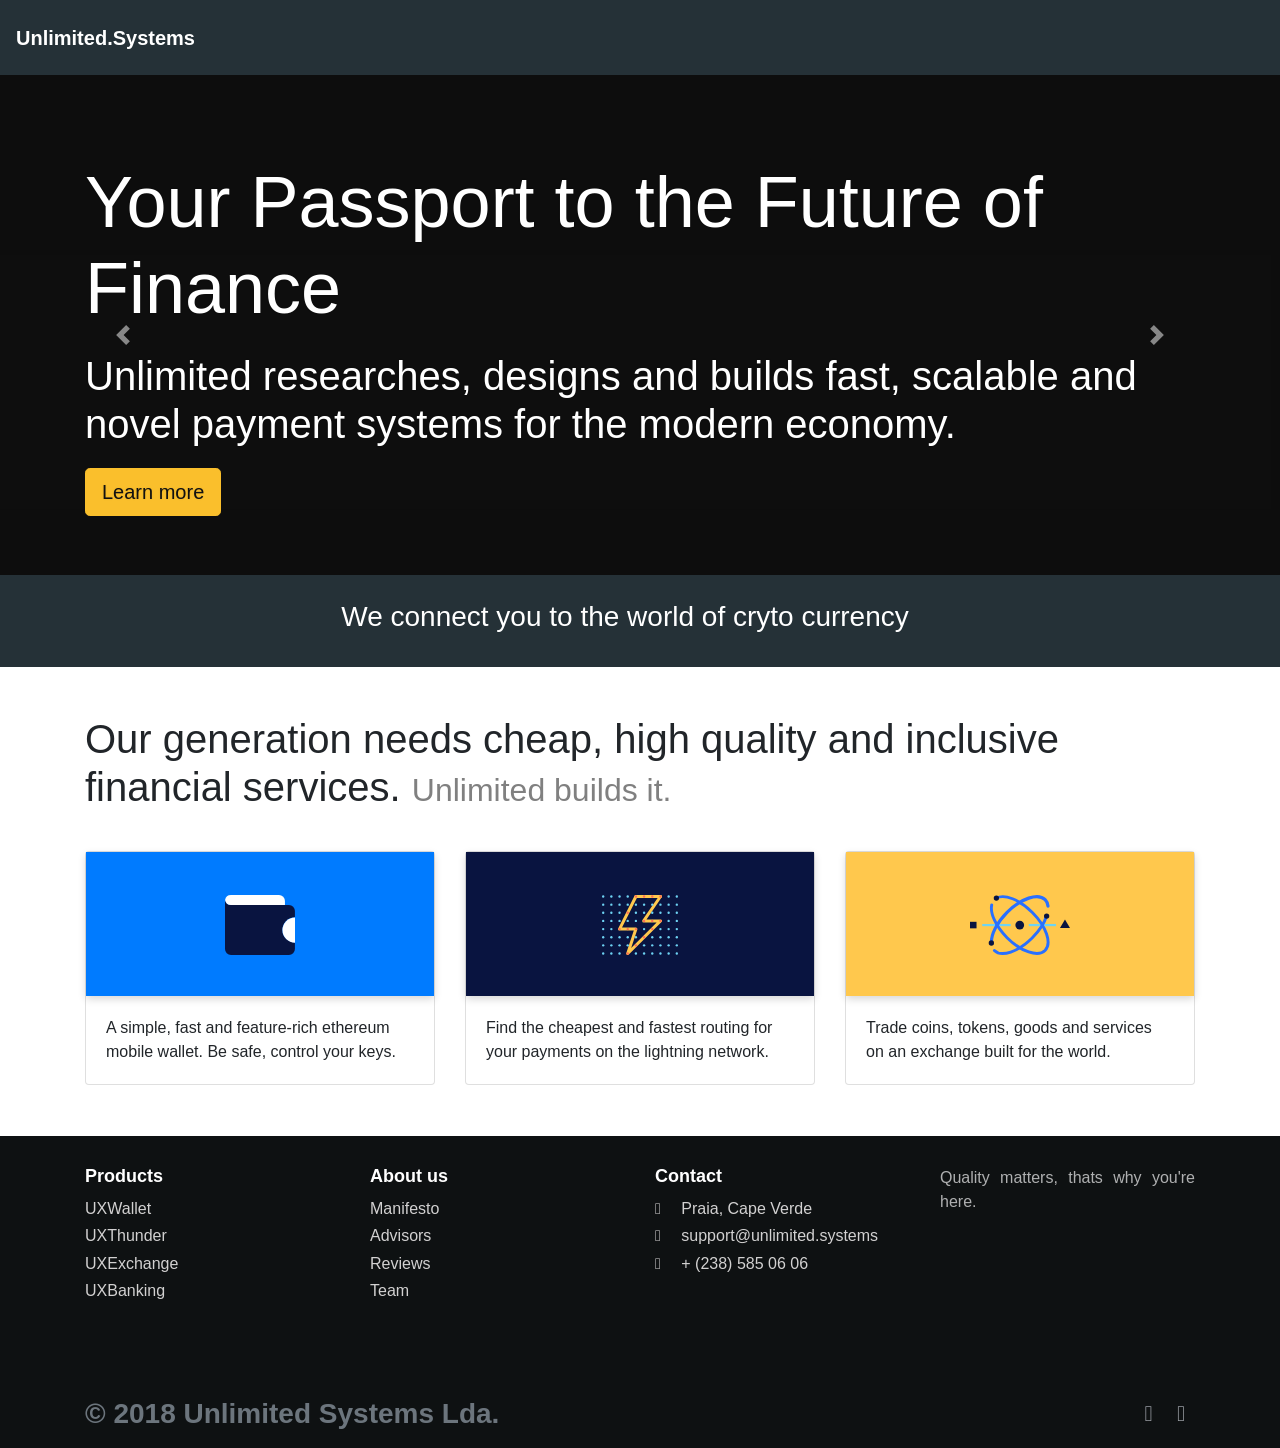
==== index.html @ aec0d7ea "ok" ====
<!doctype html>
<html lang="en">
<head>
    <title>Unlimited Systems</title>
    <meta charset="utf-8" />
    <meta name="viewport" content="width=device-width, initial-scale=1, shrink-to-fit=no" />
    <meta name="description" content="" />
    <meta name="author" content="" />
    <link rel="icon" href="favicon.ico" />
    <link href="dist/css/bootstrap.min.css" rel="stylesheet" />
    <link href="sticky-footer-navbar.css" rel="stylesheet" />
    <link href="assets/css/fontawesome-all.min.css" rel="stylesheet" />
    <link rel="stylesheet" href="assets/css/Footer-with-logo.css">
    <link rel="stylesheet" href="assets/css/app.css">
</head>

<body>
    <header>
        <!-- Fixed navbar -->
        <nav class="navbar navbar-expand-md navbar-dark bg-st-dark">
            <a class="navbar-brand unlimited-text-logo" href="#">
                Unlimited<span class="unlimited-text-logo-sep">.</span>Systems
            </a>
            <button class="navbar-toggler" type="button" data-toggle="collapse" data-target="#navbarCollapse" aria-controls="navbarCollapse" aria-expanded="false" aria-label="Toggle navigation">
                <span class="navbar-toggler-icon"></span>
            </button>
            <div class="collapse navbar-collapse" id="navbarCollapse">
                <ul class="navbar-nav mr-auto">
                    
                </ul>
            </div>
        </nav>
    </header>

    <!-- Begin page content -->
    <main role="main" class="">
        <!-- Main jumbotron for a primary marketing message or call to action -->
        <div class="jumbotron">
            <video autoplay loop muted>
                <source src="videos/eth-network.mp4" type="video/mp4" />
            </video>
            <div style="position: absolute;background: #2226;left: 0;bottom: 0;padding: 0 50px;width: 100%;height: 100%;"></div>
            <!-- <div class="container">
                <h1 class="display-3">Your Passport to the Future of Finance</h1>
                <h1 class="mt-5 jumbotron-subtitle">
                    Unlimited researches, designs and builds 
                    fast, scalable and novel payment systems for the modern economy.
                </h1><p><a class="btn btn-primary btn-lg" href="index.html#" role="button">Learn more</a></p>
            </div> -->
            <div id="carouselExampleControls" class="carousel slide" data-ride="carousel">
                <div class="carousel-inner">
                  <div class="carousel-item active">
                    <div class="container">
                        <h1 class="display-3">Your Passport to the Future of Finance</h1>
                        <h1 class="mt-5 jumbotron-subtitle">
                            Unlimited researches, designs and builds 
                            fast, scalable and novel payment systems for the modern economy.
                        </h1><p><a class="btn btn-primary btn-lg" href="index.html#" role="button">Learn more</a></p>
                    </div>
                  </div>
                  <div class="carousel-item">
                    teste
                  </div>
                  <div class="carousel-item">
                    teste2
                  </div>
                </div>
                <a class="carousel-control-prev" href="#carouselExampleControls" role="button" data-slide="prev">
                  <span class="carousel-control-prev-icon" aria-hidden="true"></span>
                  <span class="sr-only">Previous</span>
                </a>
                <a class="carousel-control-next" href="#carouselExampleControls" role="button" data-slide="next">
                  <span class="carousel-control-next-icon" aria-hidden="true"></span>
                  <span class="sr-only">Next</span>
                </a>
            </div>
            
        </div>
        <!-- market -->
        <div class="row justify-content-md-center" style="background: rgb(37, 49, 55) none repeat scroll 0% 0%; margin-top: -30px">
            <div class="col-md-auto">
                <h3 style="color: white;padding: 25px 0;">We connect you to the world of cryto currency</h3>
            </div>
            <div class="col-md-auto">
                <script type="text/javascript">
                    baseUrl = "https://widgets.cryptocompare.com/";
                    var scripts = document.getElementsByTagName("script");
                    var embedder = scripts[ scripts.length - 1 ];
                    var cccTheme = {"General":{"background":"#253137","priceText":"#ebeef0"},"Menu":{"triggerBackground":"#465a65"}};
                    (function (){
                    var appName = encodeURIComponent(window.location.hostname);
                    if(appName==""){appName="local";}
                    var s = document.createElement("script");
                    s.type = "text/javascript";
                    s.async = true;
                    var theUrl = baseUrl+'serve/v2/coin/header?fsyms=BTC,ETH,DCR,WAVES&tsyms=USD,EUR,CNY,GBP';
                    s.src = theUrl + ( theUrl.indexOf("?") >= 0 ? "&" : "?") + "app=" + appName;
                    embedder.parentNode.appendChild(s);
                    })();
                </script>  
            </div>
        </div>

        <!-- content -->
        <div class="container">
            <div class="row">
                <div class="col-md-12">
                    <!-- first version of motto -->
                    <!-- <h1 class="mt-5">Unlimited is a fintech startup that harnesses the power of immutable ledgers, blockchains and open source to build next generation
                        financial services that are cheap, fast and inclusive.
                    </h1> -->
                    <h1 class="mt-5 unlimited-moto">
                        Our generation needs cheap, high quality and inclusive financial services.
                        <small class="subtitle-small">Unlimited builds it.</small>
                    </h1>
                </div>

                <div class="col-md-4">
                    <div class="card">
                        <div class="product-img product-eth-wallet">
<!--                             <span class="product-title" style="color: #fff;padding-left: 20px;padding-bottom: 10px;"><strong>D.WALLET</strong></span><br>                            
 -->                        </div>
                        <div class="card-body">
                            <p class="card-text">
                                A simple, fast and feature-rich ethereum mobile wallet.
                                Be safe, control your keys.
                            </p>
                        </div>
                    </div>
                </div>

                <div class="col-md-4">
                    <div class="card">
                        <div class="product-img product-lightning"></div>
                        <div class="card-body">
                            <p class="card-text">
                                Find the cheapest and fastest routing for your payments
                                on the lightning network.
                            </p>
                        </div>
                    </div>
                </div>

                <div class="col-md-4">
                    <div class="card">
                        <div class="product-img product-exchange"></div>
                        <div class="card-body">
                            <p class="card-text">
                                Trade coins, tokens, goods and services on an exchange
                                built for the world.
                            </p>
                        </div>
                    </div>
                </div>

                <div class="col-md-12">
                    <!-- first version of motto -->
                    <!-- <h1 class="mt-5">Unlimited is a fintech startup that harnesses the power of immutable ledgers, blockchains and open source to build next generation
                        financial services that are cheap, fast and inclusive.
                    </h1> -->
                   <!--  <h1 class="mt-5 unlimited-moto">
                        Our solutions are not tied to any form of centralized power or profit seeking organization.
                        <small class="subtitle-small">Unlimited is an 
                            <a target="__blank" href="https://github.com/UnlimitedSystems">open company</a>.
                        </small>
                    </h1> -->
                </div>
            </div>
        </div>
    </main>

    <footer id="myFooter">
        <div class="container">
            <div class="row">
                <div class="col-sm-3">
                    <h5>Products</h5>
                    <ul>
                        <li><a href="#">UXWallet</a></li>
                        <li><a href="#">UXThunder</a></li>
                        <li><a href="#">UXExchange</a></li>
                        <li><a href="#">UXBanking</a></li>
                    </ul>
                </div>
                <div class="col-sm-3">
                    <h5>About us</h5>
                    <ul>
                        <li><a href="#">Manifesto</a></li>
                        <li><a href="#">Advisors</a></li>
                        <li><a href="#">Reviews</a></li>
                        <li><a href="#">Team</a></li>
                    </ul>
                </div>
                <div class="col-sm-3">
                    <h5>Contact</h5>
                    <ul>
                        <li><a href="#"><i class="fas fa-home mr-3"></i> Praia, Cape Verde</a></li>
                        <li><a href="mailto:support@unlimited.systems"><i class="fas fa-envelope mr-3"></i> support@unlimited.systems</a></li>
                        <li><a href="#"><i class="fas fa-phone mr-3"></i> + (238) 585 06 06</a></li>
                    </ul>
                </div>
                <div class="col-sm-3 info">
                    <h5></h5>
                    <p> Quality matters, thats why you're here. </p>
                </div>
            </div>
        </div>

        <div class="second-bar">
            <div class="container">
                <h2 class="logo"><a href="#"> <span class="text-muted">&copy; 2018 Unlimited Systems Lda.</span> </a></h2>
                <div class="social-icons">
                    <a href="https://twitter.com/ayrtongsz" target="__blank" class="twitter"><i class="fa fa-twitter"></i></a>
                    <a href="https://github.com/UnlimitedSystems" target="__blank" class="github"><i class="fa fa-github"></i></a>
                </div>
            </div>
        </div>
    </footer>

    <!-- Placed at the end of the document so the pages load faster -->
    <script src="jquery-3.3.1.slim.min.js"></script>
    <script>window.jQuery || document.write('<script src="assets/js/vendor/jquery-slim.min.js"><\/script>')</script>
    <script src="assets/js/vendor/popper.min.js"></script>
    <script src="dist/js/bootstrap.min.js"></script>
    <script>
        $('#carouselExampleControls').carousel()
    </script>
</body>
</html>
---- sticky-footer-navbar.css ----
html {
  position: relative;
  min-height: 100%;
}

body {
  /* Margin bottom by footer height */
  margin-bottom: 60px;
}

.bg-st-dark {
  background-color: rgb(37, 49, 55);
}

.footer {
  margin-top: 50px;
  position: absolute;
  width: 100%;
  padding-top: 15px;
  line-height: 60px; /* Vertically center the text there */
  background-color: rgb(37, 49, 55);  
  /* bottom: 0; */
  /* Set the fixed height of the footer here */
  /* height: 60px; */
  /* background-color: #f5f5f5; */
}

.navbar {
  height: 75px;
}

/* Custom page CSS
-------------------------------------------------- */
/* Not required for template or sticky footer method. */

body > .container {
  padding: 60px 15px 0;
}

.footer > .container {
  padding-right: 15px;
  padding-left: 15px;
}

.subtitle-small {
  color: gray;
}

code {
  font-size: 80%;
}

h1.jumbotron-subtitle {
  margin-top: .5em !important;
  margin-bottom: .5em;
}

h1.display-3 {
  padding-top: 20px;
}

.unlimited-moto {
  margin-bottom: 1em;
}

.unlimited-text-logo {
  font-weight: bold;
}

.unlimited-text-logo-sep {
}

.product-img {
  z-index: 1;
  overflow: hidden;
  padding-top: 144px;
  -webkit-box-orient: vertical;
  -webkit-box-direction: normal;
  -webkit-flex-direction: column;
  -ms-flex-direction: column;
  flex-direction: column;
  -webkit-box-pack: justify;
  -webkit-justify-content: space-between;
  -ms-flex-pack: justify;
  justify-content: space-between;
  background-position: 50% 43px;
  background-size: auto 60px;
  background-repeat: no-repeat;
  box-shadow: 0 3px 8px 0 rgba(0, 0, 0, .16);
  -webkit-transition: all 200ms ease-in-out;
  transition: all 200ms ease-in-out;
}

.product-eth-wallet {
  background-image: url(img/wallet.svg);
  background-color: #007bff;
}

.product-lightning {
  background-color: #091440;
  background-image: url(img/lightning.svg);
}

.product-exchange {
  background-color: #ffc84d;
  background-image: url(img/exchange.svg);
}

.card {
}

.footer h5 {
  color: rgba(179, 174, 174, 0.932);
}

.footer ul li {
  height: 20px;
  padding: 5px;
  padding-top: 0px;
}

.ccc-widget {
  display: table !important;
  float: none !important;
  /* width: 100%; */
}

.jumbotron {
  padding-bottom: 0px;
}

video {
  position: absolute;
  top: 0;
  left: 0;
  width: 100%;
  height: auto;
}

.jumbotron {
  padding-bottom: 100px;
  margin-bottom: 30px;
  background-color: #000;
  height: 500px;
  overflow: hidden;
  position: relative;
  text-shadow: 0px 0px 2px rgba(0,0,0,.1);
  margin-top: 0px;
  color: #fff;
  border-radius: 0;
}

.container {
  position: relative;
}
---- assets/css/Footer-with-logo.css ----
#myFooter {
    background-color: #0e1112;
    color: white;
    margin-top: 50px;
}

#myFooter .row {
    margin-bottom: 60px;
}

#myFooter .info{
    text-align: justify; 
    color: #afb0b1;
}

#myFooter ul {
    list-style-type: none;
    padding-left: 0;
    line-height: 1.7;
}

#myFooter h5 {
    font-size: 18px;
    color: white;
    font-weight: bold;
    margin-top: 30px;
}

#myFooter .logo{
    margin-top: 10px;
}

#myFooter .second-bar .logo a{
    color:white;
    font-size: 28px;
    float: left;
    font-weight: bold;
    line-height: 68px;
    margin: 0;
    padding: 0;
}

#myFooter a {
    color: #d2d1d1;
    text-decoration: none;
}

#myFooter a:hover,
#myFooter a:focus {
    text-decoration: none;
    color: white;
}

#myFooter .second-bar {
    text-align: center;
    background-color: #33373e;
    text-align: center;
}

#myFooter .second-bar a {
    font-size: 22px;
    color: #9fa3a9;
    padding: 10px;
    transition: 0.2s;
    line-height: 68px;
}

#myFooter .second-bar a:hover {
    text-decoration: none;
}

#myFooter .social-icons {
    float:right;
}


#myFooter .facebook:hover {
    color: #0077e2;
}

#myFooter .google:hover {
    color: #ef1a1a;
}

#myFooter .twitter:hover {
    color: #00aced;
}

@media screen and (max-width: 767px) {
    #myFooter {
        text-align: center;
    }

    #myFooter .info{
        text-align: center;
    }
}



/* CSS used for positioning the footers at the bottom of the page. */
/* You can remove this. */

html{
    height: 100%;
}

body{
    display: flex;
    display: -webkit-flex;
    flex-direction: column;
    -webkit-flex-direction: column;
    height: 100%;
}

.content{
   flex: 1 0 auto;
   -webkit-flex: 1 0 auto;
   min-height: 200px;
}

#myFooter{
   flex: 0 0 auto;
   -webkit-flex: 0 0 auto;
}
---- assets/css/app.css ----
.produc-title {
    font-weight: bold;
    font-size: 26px;
    padding-left: 20px;
    color: #fff !important;
}

header nav #navbarCollapse ul li a{
    color: white !important
}

header nav #navbarCollapse ul li a:hover,
header nav #navbarCollapse ul li a:active{
    border-style: solid !important;
    border-bottom-color: rgb(250, 191, 44) !important;
    border-bottom-width: 2px !important;
    border-top-width: 0px !important;
    border-left-width: 0px !important;
    border-right-width: 0px !important;
}

.btn-primary {

    color: #111;
    background-color: rgb(250, 191, 44);
    border-color: rgb(250, 191, 44);

}
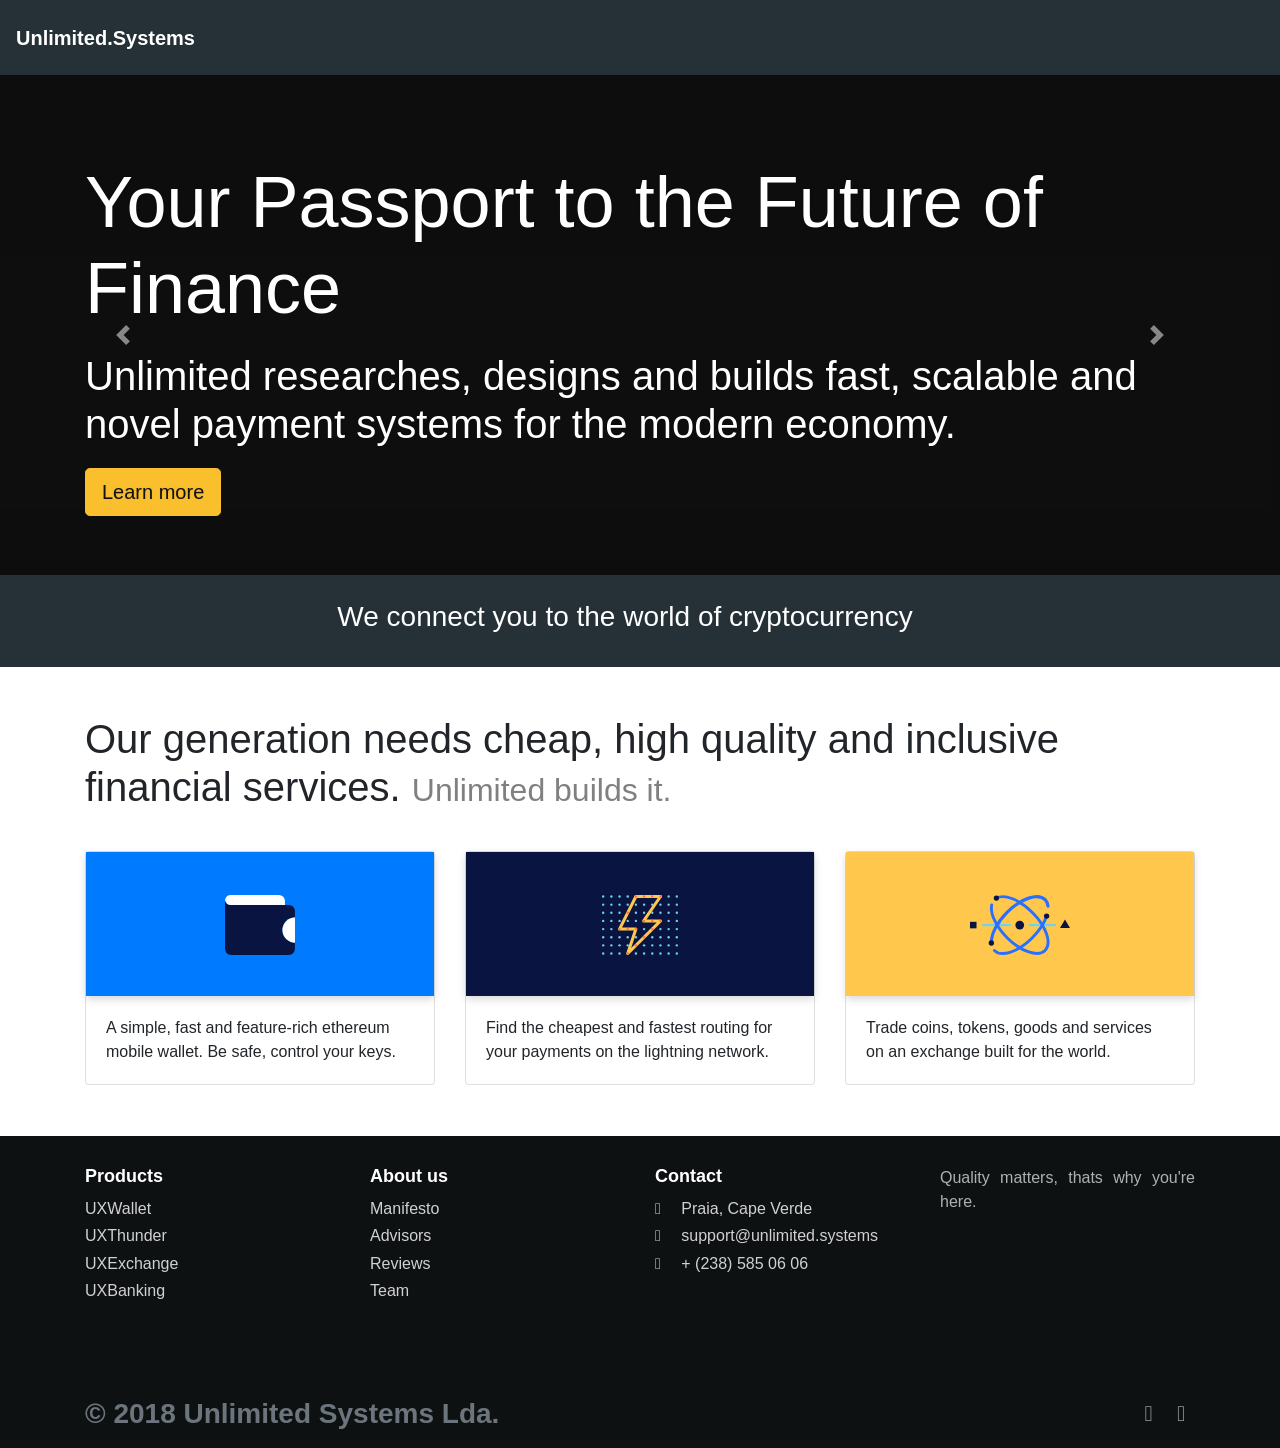
==== commit f57471a5: "fix typo" ====
--- a/index.html
+++ b/index.html
@@ -79,7 +79,7 @@
         <!-- market -->
         <div class="row justify-content-md-center" style="background: rgb(37, 49, 55) none repeat scroll 0% 0%; margin-top: -30px">
             <div class="col-md-auto">
-                <h3 style="color: white;padding: 25px 0;">We connect you to the world of cryto currency</h3>
+                <h3 style="color: white;padding: 25px 0;">We connect you to the world of cryptocurrency</h3>
             </div>
             <div class="col-md-auto">
                 <script type="text/javascript">
@@ -221,9 +221,17 @@
     <script>window.jQuery || document.write('<script src="assets/js/vendor/jquery-slim.min.js"><\/script>')</script>
     <script src="assets/js/vendor/popper.min.js"></script>
     <script src="dist/js/bootstrap.min.js"></script>
+
+    <!-- Global site tag (gtag.js) - Google Analytics -->
+    <script async src="https://www.googletagmanager.com/gtag/js?id=UA-121799286-1"></script>
     <script>
-        $('#carouselExampleControls').carousel()
+    window.dataLayer = window.dataLayer || [];
+    function gtag(){dataLayer.push(arguments);}
+    gtag('js', new Date());
+
+    gtag('config', 'UA-121799286-1');
     </script>
+
 </body>
 </html>
 
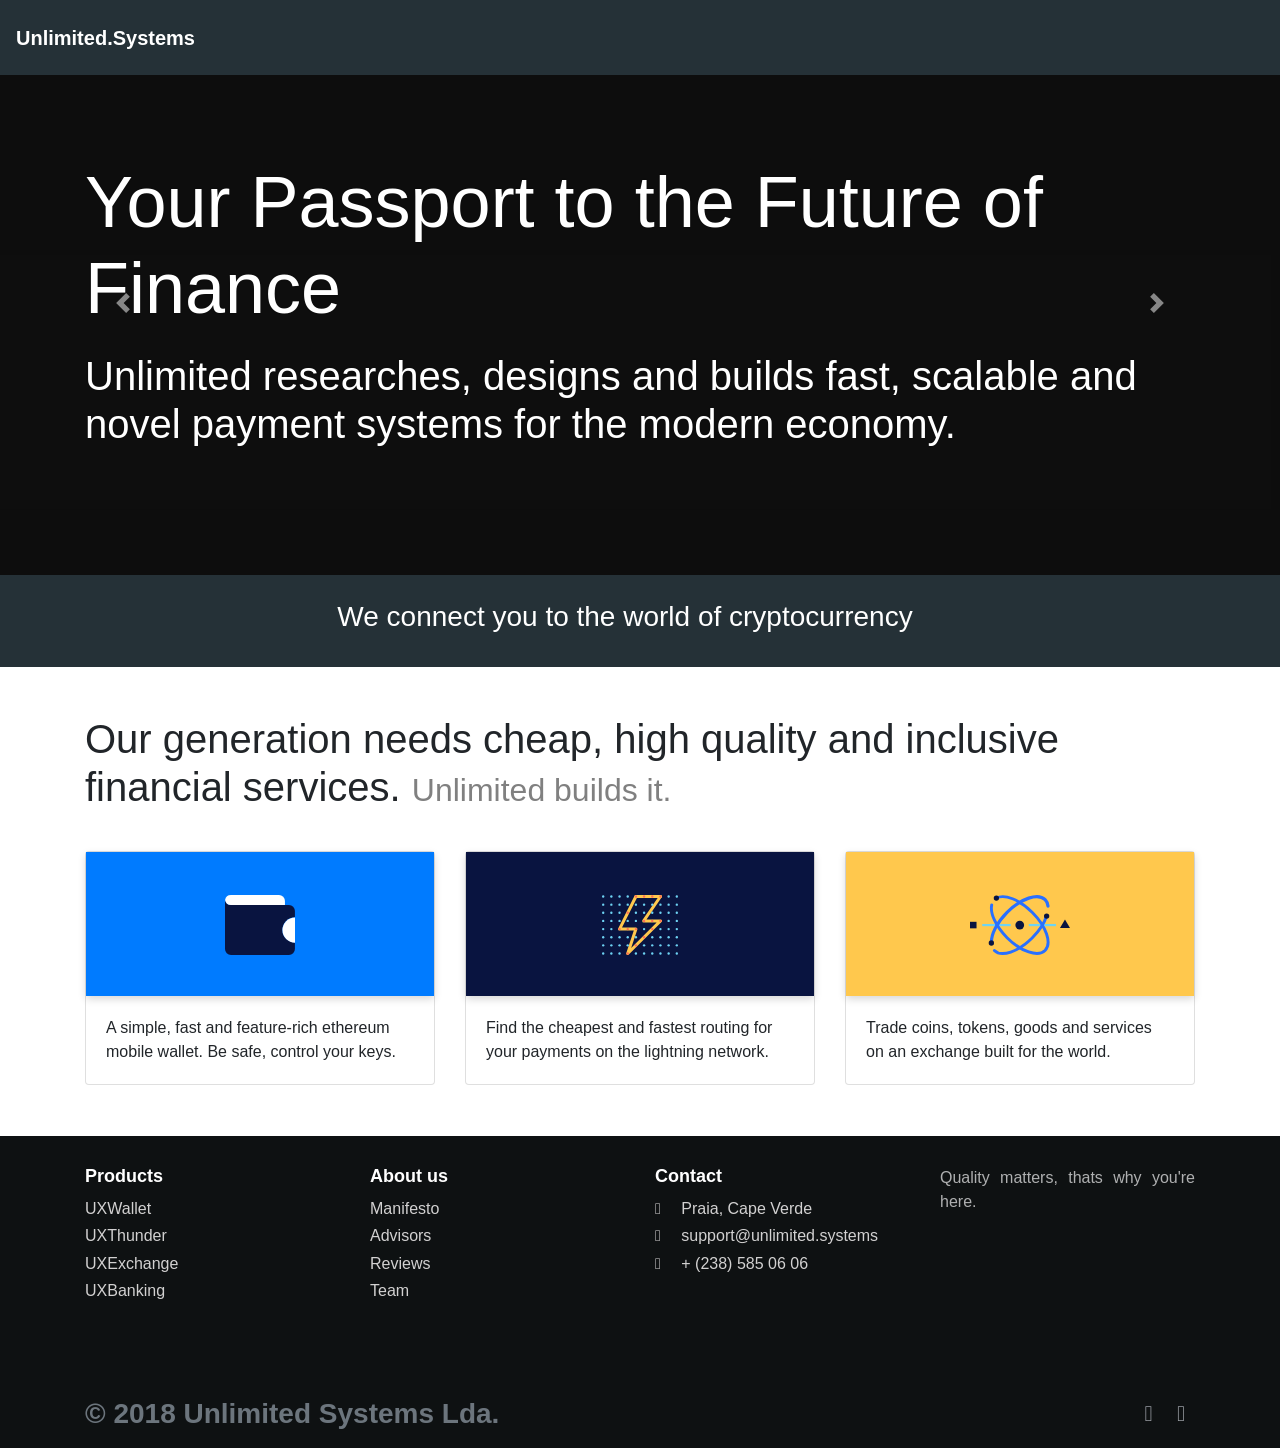
==== commit 4bc121d0: "remove useless learn more" ====
--- a/index.html
+++ b/index.html
@@ -55,7 +55,7 @@
                         <h1 class="mt-5 jumbotron-subtitle">
                             Unlimited researches, designs and builds 
                             fast, scalable and novel payment systems for the modern economy.
-                        </h1><p><a class="btn btn-primary btn-lg" href="index.html#" role="button">Learn more</a></p>
+                        </h1>
                     </div>
                   </div>
                   <div class="carousel-item">
@@ -236,4 +236,4 @@
 </html>
 
 
-                              +                              
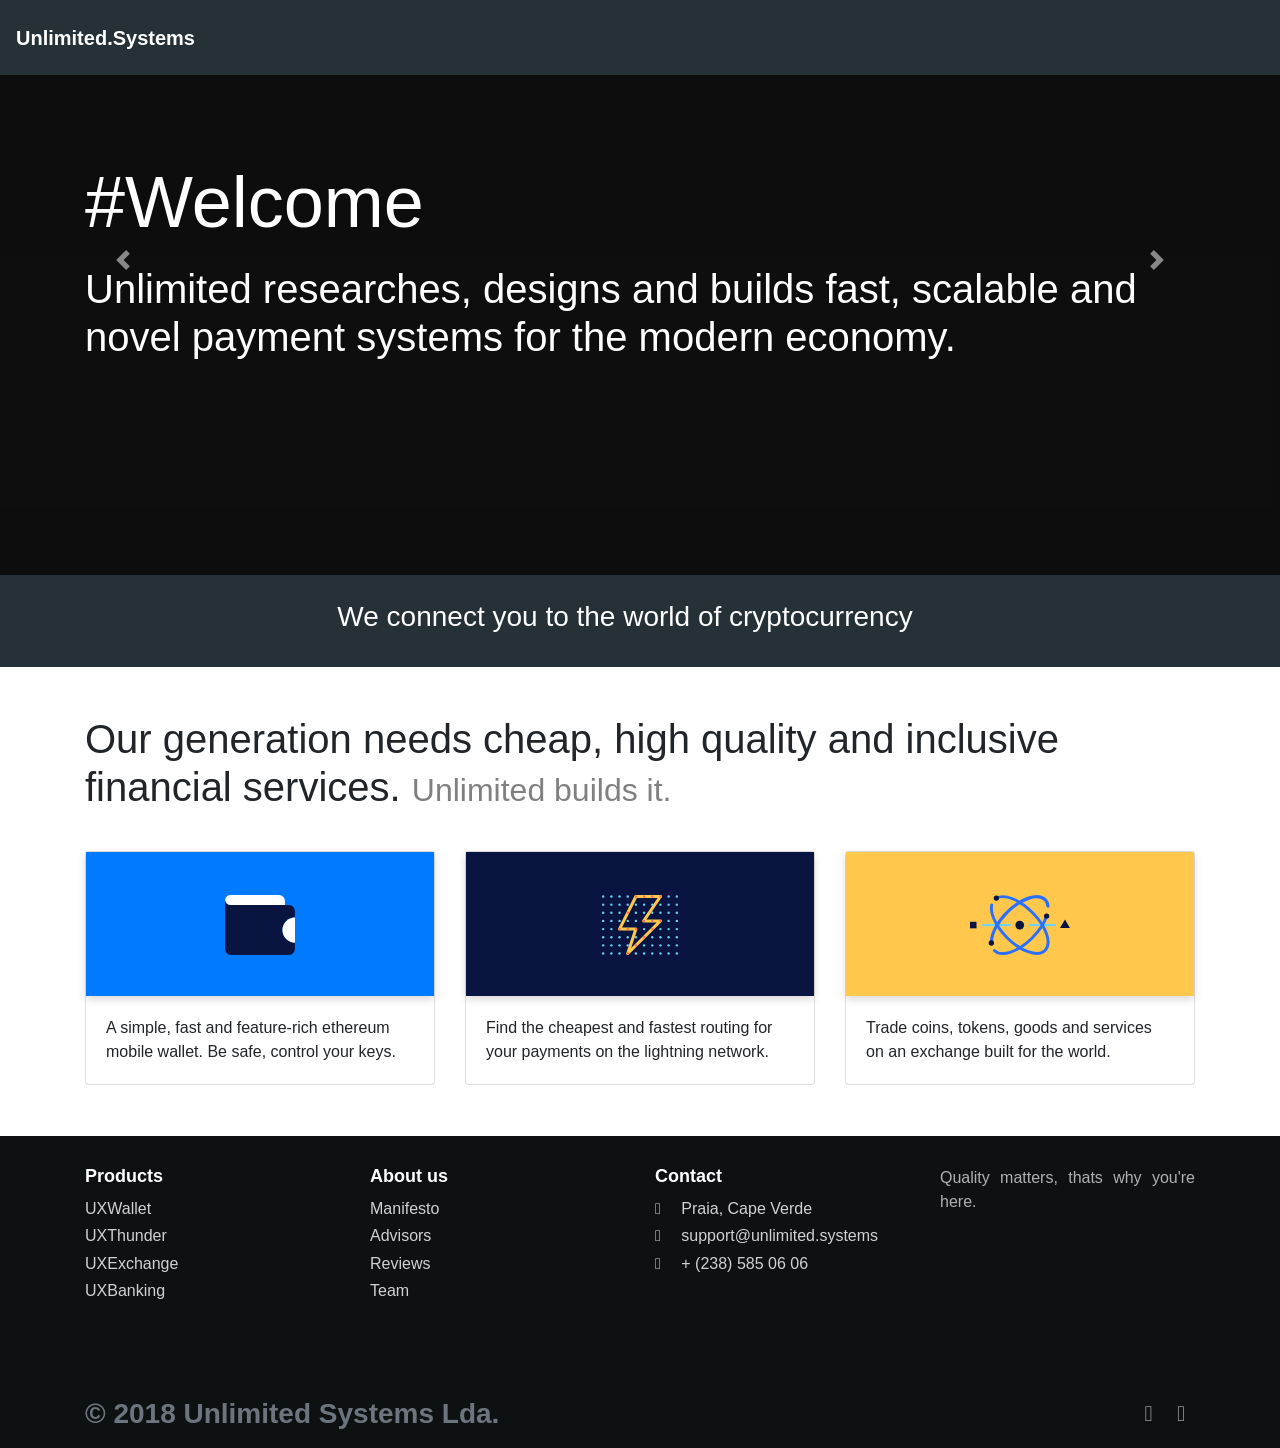
==== commit 089d0897: "add welcome back" ====
--- a/index.html
+++ b/index.html
@@ -51,7 +51,7 @@
                 <div class="carousel-inner">
                   <div class="carousel-item active">
                     <div class="container">
-                        <h1 class="display-3">Your Passport to the Future of Finance</h1>
+                        <h1 class="display-3">#Welcome</h1>
                         <h1 class="mt-5 jumbotron-subtitle">
                             Unlimited researches, designs and builds 
                             fast, scalable and novel payment systems for the modern economy.
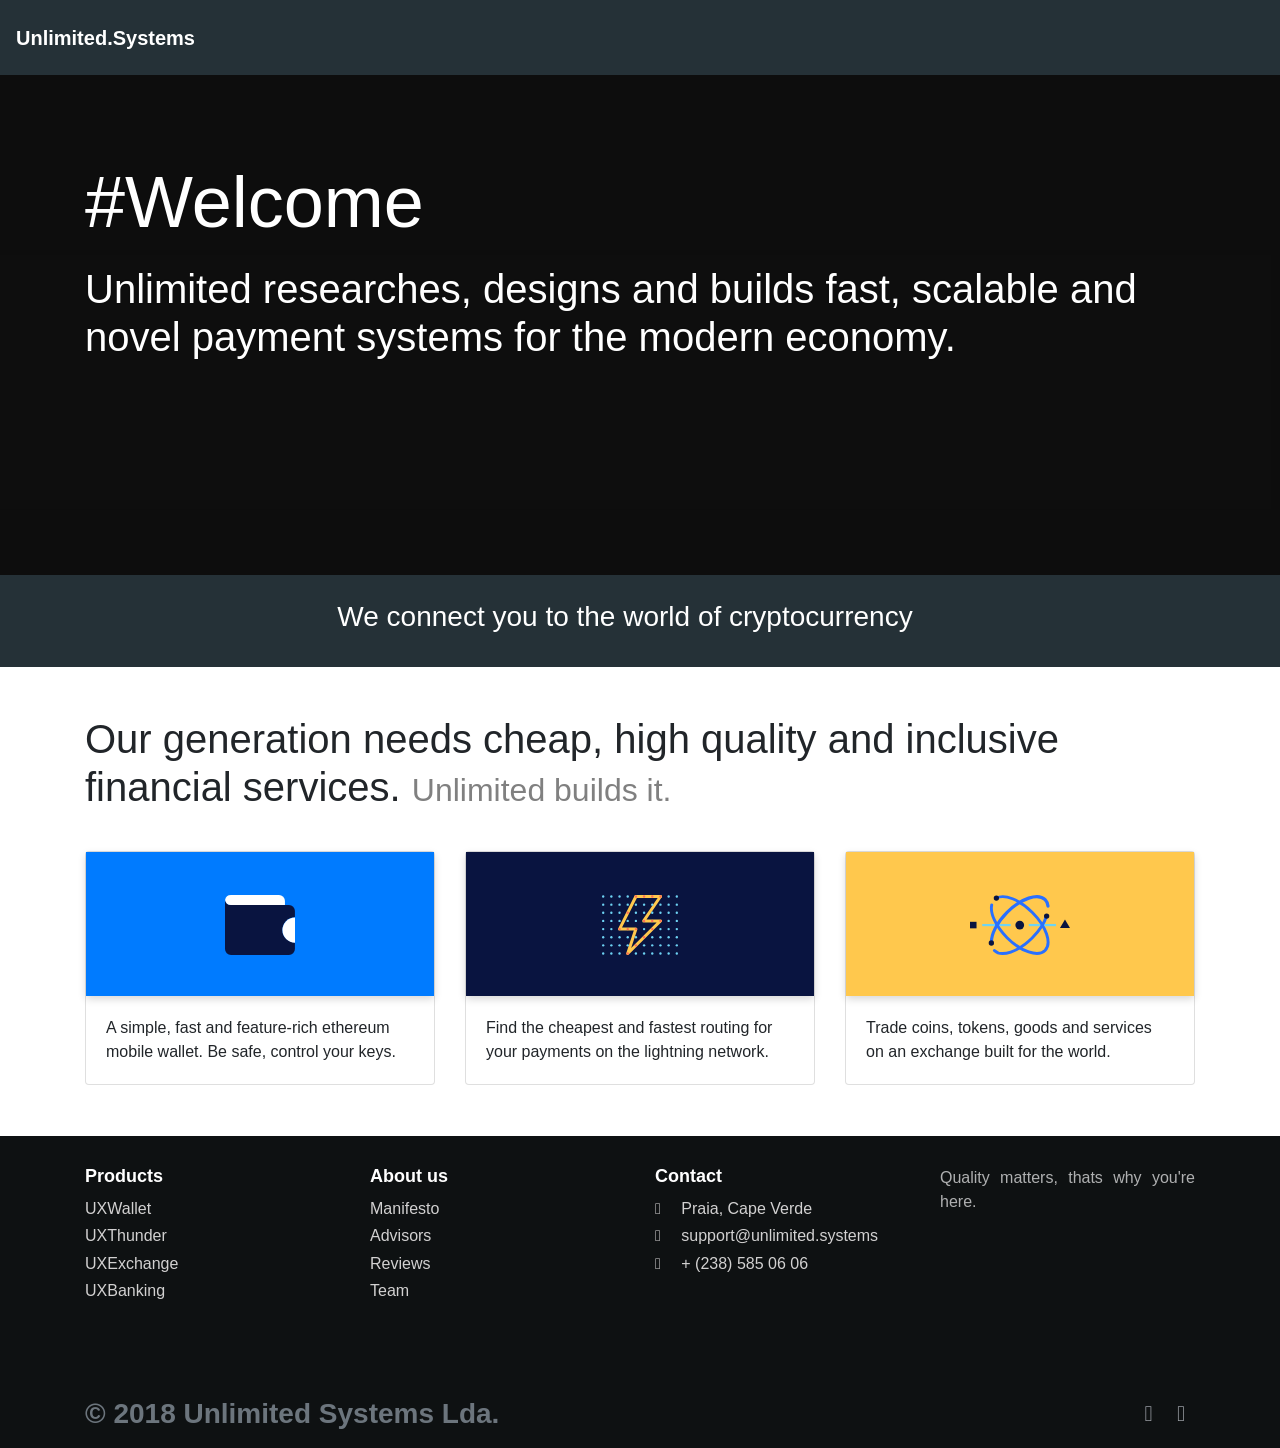
==== commit cb083870: "remove caroussel directions" ====
--- a/index.html
+++ b/index.html
@@ -58,21 +58,7 @@
                         </h1>
                     </div>
                   </div>
-                  <div class="carousel-item">
-                    teste
-                  </div>
-                  <div class="carousel-item">
-                    teste2
-                  </div>
-                </div>
-                <a class="carousel-control-prev" href="#carouselExampleControls" role="button" data-slide="prev">
-                  <span class="carousel-control-prev-icon" aria-hidden="true"></span>
-                  <span class="sr-only">Previous</span>
-                </a>
-                <a class="carousel-control-next" href="#carouselExampleControls" role="button" data-slide="next">
-                  <span class="carousel-control-next-icon" aria-hidden="true"></span>
-                  <span class="sr-only">Next</span>
-                </a>
+                </div>
             </div>
             
         </div>
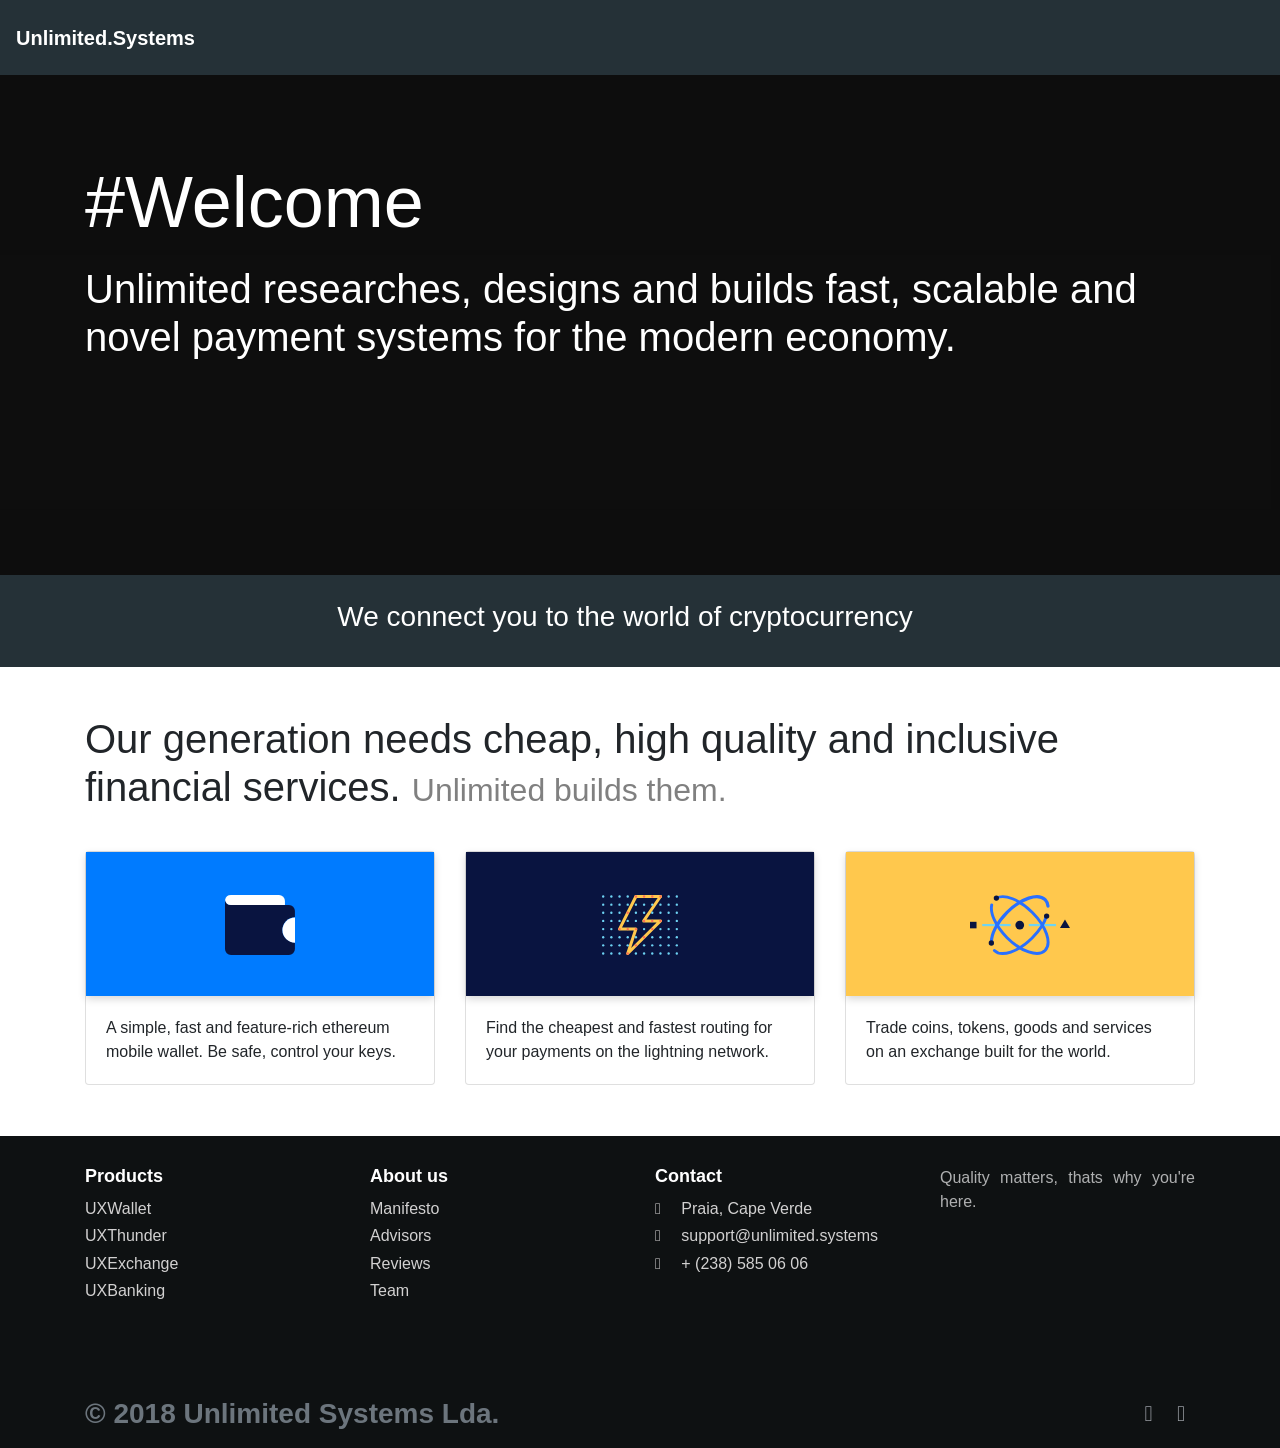
==== commit 4bb8eddb: "working on content" ====
--- a/index.html
+++ b/index.html
@@ -97,7 +97,7 @@
                     </h1> -->
                     <h1 class="mt-5 unlimited-moto">
                         Our generation needs cheap, high quality and inclusive financial services.
-                        <small class="subtitle-small">Unlimited builds it.</small>
+                        <small class="subtitle-small">Unlimited builds them.</small>
                     </h1>
                 </div>
 
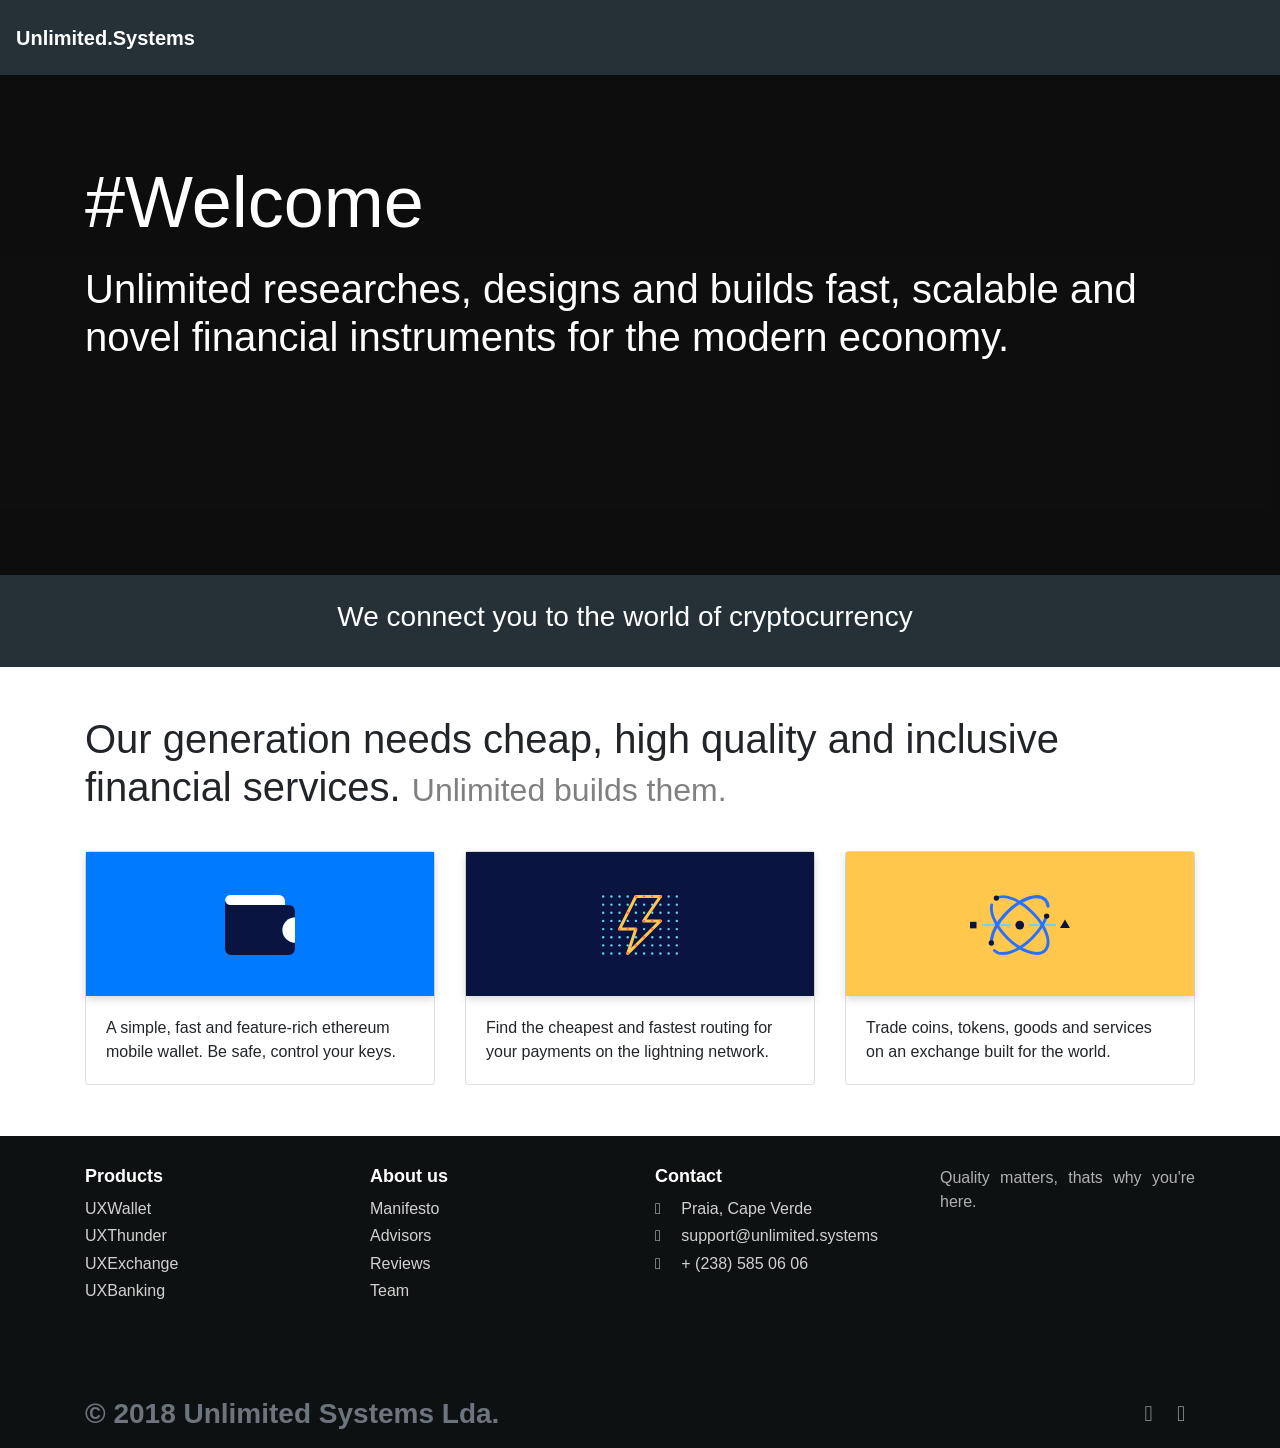
==== commit c482f3e1: "work" ====
--- a/index.html
+++ b/index.html
@@ -37,7 +37,7 @@
         <!-- Main jumbotron for a primary marketing message or call to action -->
         <div class="jumbotron">
             <video autoplay loop muted>
-                <source src="videos/eth-network.mp4" type="video/mp4" />
+                <source src="videos/eth-network.webm" type="video/mp4" />
             </video>
             <div style="position: absolute;background: #2226;left: 0;bottom: 0;padding: 0 50px;width: 100%;height: 100%;"></div>
             <!-- <div class="container">
@@ -54,7 +54,7 @@
                         <h1 class="display-3">#Welcome</h1>
                         <h1 class="mt-5 jumbotron-subtitle">
                             Unlimited researches, designs and builds 
-                            fast, scalable and novel payment systems for the modern economy.
+                            fast, scalable and novel financial instruments for the modern economy.
                         </h1>
                     </div>
                   </div>
